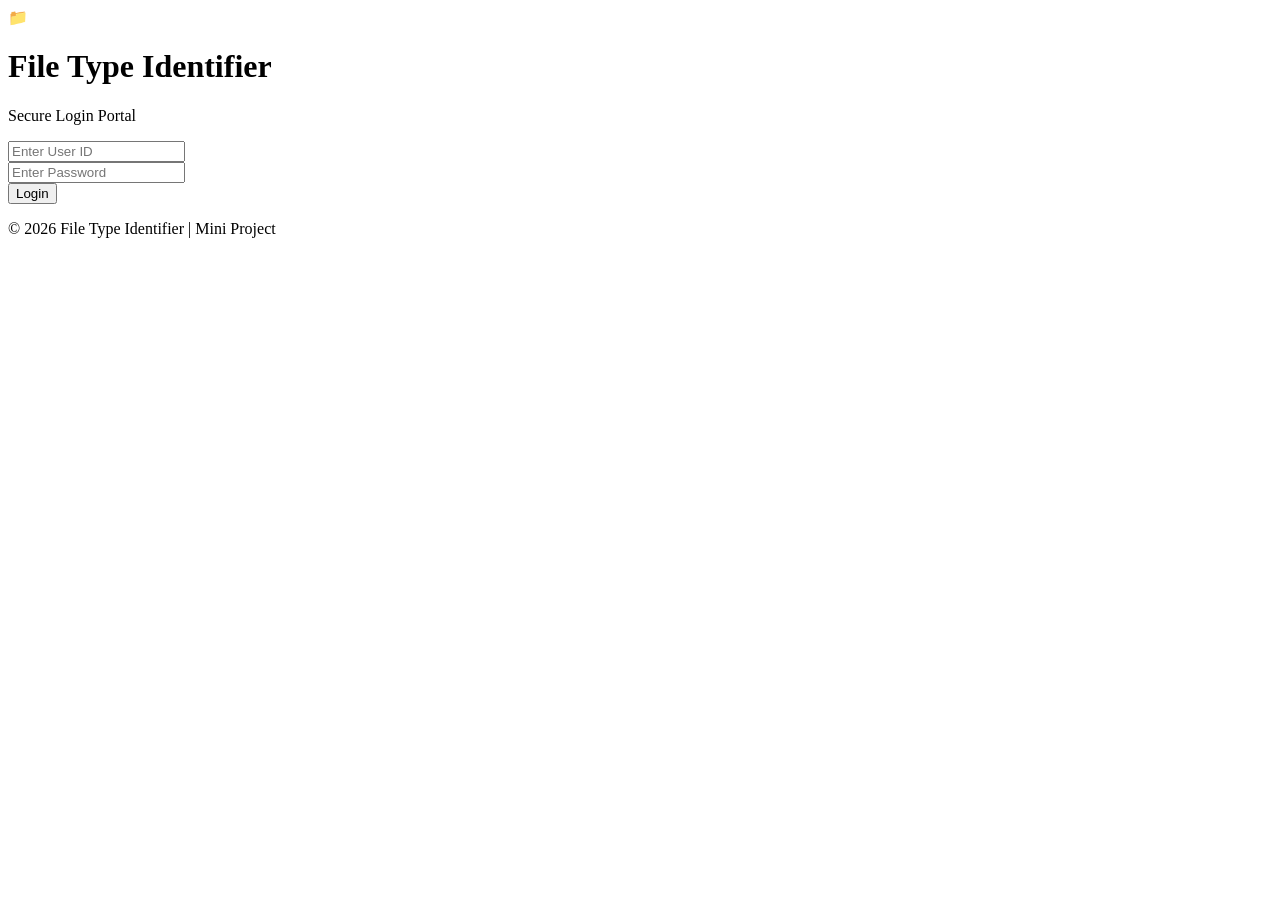
==== index.html @ f17bb9d2 "Add files via upload" ====
<!DOCTYPE html>
<html lang="en">

<head>
    <meta charset="UTF-8">
    <meta name="viewport" content="width=device-width, initial-scale=1.0">
    <title>File Type Identifier - Login</title>

    <link rel="stylesheet" href="css/login.css">

    <link href="https://fonts.googleapis.com/css2?family=Poppins:wght@300;400;500;600;700&display=swap" rel="stylesheet">
</head>

<body>

    <div class="login-box">

        <div class="logo">📁</div>

        <h1>File Type Identifier</h1>

        <p class="subtitle">
            Secure Login Portal
        </p>

        <div class="input-group">
            <input
                type="text"
                id="username"
                placeholder="Enter User ID"
                autocomplete="off">
        </div>

        <div class="input-group">
            <input
                type="password"
                id="password"
                placeholder="Enter Password">
        </div>

        <button onclick="login()">
            Login
        </button>

        <p id="message"></p>

        <div class="footer">
            © 2026 File Type Identifier | Mini Project
        </div>

    </div>

    <script src="js/login.js"></script>

</body>

</html>
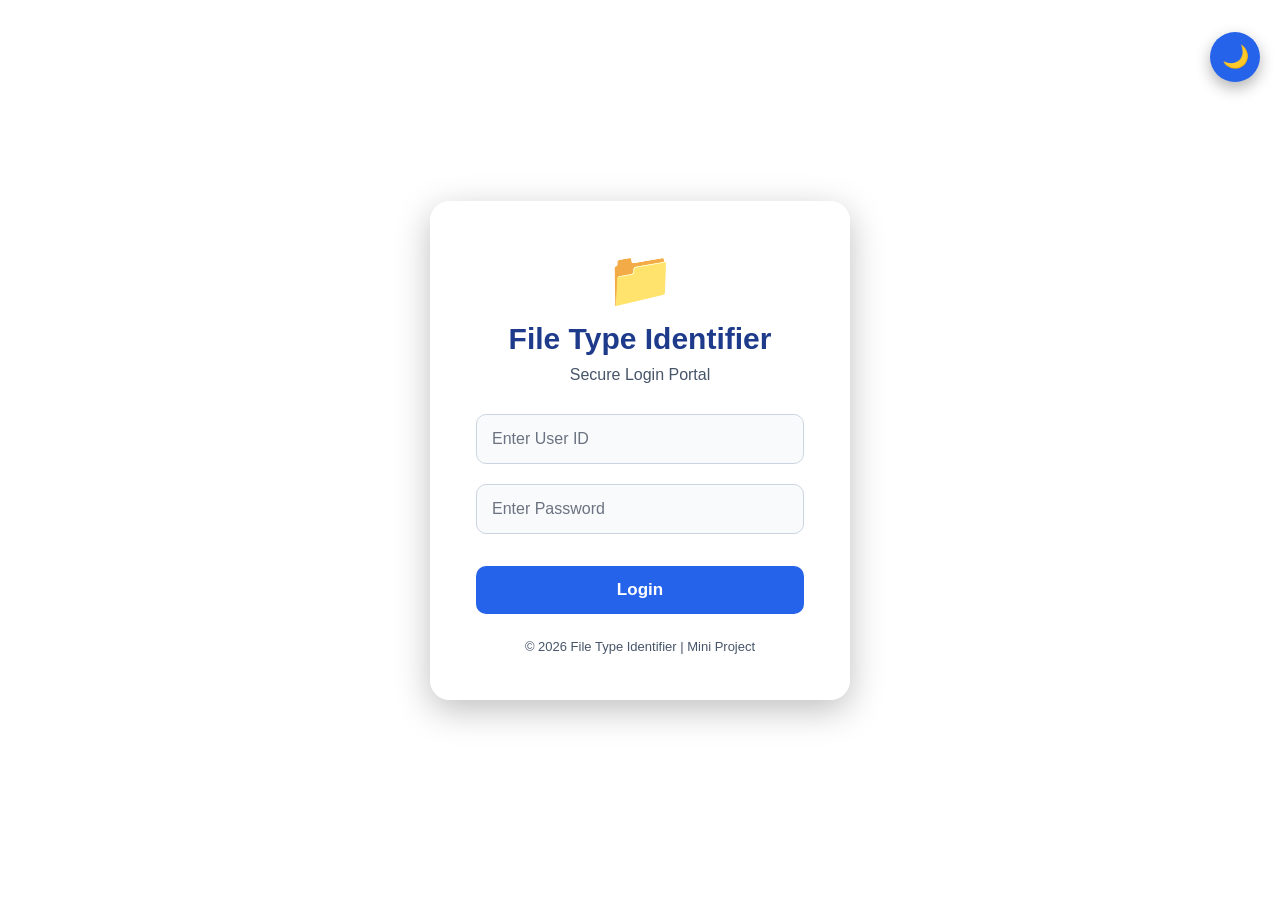
==== commit ca3a17cf: "Update index.html" ====
--- a/index.html
+++ b/index.html
@@ -1,57 +1,61 @@
-<!DOCTYPE html>
-<html lang="en">
-
-<head>
-    <meta charset="UTF-8">
-    <meta name="viewport" content="width=device-width, initial-scale=1.0">
-    <title>File Type Identifier - Login</title>
-
-    <link rel="stylesheet" href="css/login.css">
-
-    <link href="https://fonts.googleapis.com/css2?family=Poppins:wght@300;400;500;600;700&display=swap" rel="stylesheet">
-</head>
-
-<body>
-
-    <div class="login-box">
-
-        <div class="logo">📁</div>
-
-        <h1>File Type Identifier</h1>
-
-        <p class="subtitle">
-            Secure Login Portal
-        </p>
-
-        <div class="input-group">
-            <input
-                type="text"
-                id="username"
-                placeholder="Enter User ID"
-                autocomplete="off">
-        </div>
-
-        <div class="input-group">
-            <input
-                type="password"
-                id="password"
-                placeholder="Enter Password">
-        </div>
-
-        <button onclick="login()">
-            Login
-        </button>
-
-        <p id="message"></p>
-
-        <div class="footer">
-            © 2026 File Type Identifier | Mini Project
-        </div>
-
-    </div>
-
-    <script src="js/login.js"></script>
-
-</body>
-
+<!DOCTYPE html>
+<html lang="en">
+
+<head>
+    <meta charset="UTF-8">
+    <meta name="viewport" content="width=device-width, initial-scale=1.0">
+    <title>File Type Identifier - Login</title>
+
+    <link rel="stylesheet" href="login.css">
+
+    <link href="https://fonts.googleapis.com/css2?family=Poppins:wght@300;400;500;600;700&display=swap" rel="stylesheet">
+    <button id="themeBtn" class="theme-btn" onclick="toggleTheme()">
+    🌙
+        </button>
+</head>
+
+<body>
+
+    <div class="login-box">
+
+        <div class="logo">📁</div>
+
+        <h1>File Type Identifier</h1>
+
+        <p class="subtitle">
+            Secure Login Portal
+        </p>
+
+        <div class="input-group">
+            <input
+                type="text"
+                id="username"
+                placeholder="Enter User ID"
+                autocomplete="off">
+        </div>
+
+        <div class="input-group">
+            <input
+                type="password"
+                id="password"
+                placeholder="Enter Password">
+        </div>
+
+        <button onclick="login()">
+            Login
+        </button>
+
+
+        <p id="message"></p>
+
+        <div class="footer">
+            © 2026 File Type Identifier | Mini Project
+        </div>
+
+    </div>
+
+    <script src="login.js"></script>
+
+</body>
+
 </html>
--- a/login.css
+++ b/login.css
@@ -0,0 +1,473 @@
+/* Google Font */
+
+@import url('https://fonts.googleapis.com/css2?family=Poppins:wght@300;400;500;600;700&display=swap');
+
+*{
+    margin:0;
+    padding:0;
+    box-sizing:border-box;
+    font-family:'Poppins',sans-serif;
+}
+
+/* ==========================
+        BODY
+========================== */
+
+body{
+
+    height:100vh;
+
+    display:flex;
+
+    justify-content:center;
+
+    align-items:center;
+
+    background:url("../images/bg.jpg");
+
+    background-size:cover;
+
+    background-position:center;
+
+    background-repeat:no-repeat;
+
+    overflow:hidden;
+
+    transition:.4s;
+
+}
+
+/* Overlay */
+
+body::before{
+
+    content:"";
+
+    position:absolute;
+
+    top:0;
+    left:0;
+
+    width:100%;
+    height:100%;
+
+    background:rgba(255,255,255,.15);
+
+    transition:.4s;
+
+}
+
+/* ==========================
+      LOGIN BOX
+========================== */
+
+.login-box{
+
+    position:relative;
+
+    width:420px;
+
+    padding:45px;
+
+    border-radius:20px;
+
+    background:rgba(255,255,255,.18);
+
+    backdrop-filter:blur(18px);
+
+    border:1px solid rgba(255,255,255,.3);
+
+    box-shadow:0 10px 35px rgba(0,0,0,.25);
+
+    color:white;
+
+    text-align:center;
+
+    animation:fadeIn .8s;
+
+    z-index:10;
+
+}
+
+@keyframes fadeIn{
+
+    from{
+
+        opacity:0;
+
+        transform:translateY(-25px);
+
+    }
+
+    to{
+
+        opacity:1;
+
+        transform:translateY(0);
+
+    }
+
+}
+
+/* ==========================
+        LOGO
+========================== */
+
+.logo{
+
+    font-size:55px;
+
+    margin-bottom:10px;
+
+}
+
+h1{
+
+    font-size:30px;
+
+    margin-bottom:10px;
+
+}
+
+.subtitle{
+
+    color:#f1f5f9;
+
+    margin-bottom:30px;
+
+}
+
+/* ==========================
+        INPUT
+========================== */
+
+.input-group{
+
+    margin-bottom:20px;
+
+}
+
+.input-group input{
+
+    width:100%;
+
+    padding:15px;
+
+    border:none;
+
+    outline:none;
+
+    border-radius:10px;
+
+    background:rgba(255,255,255,.2);
+
+    color:white;
+
+    font-size:16px;
+
+    transition:.3s;
+
+}
+
+.input-group input:focus{
+
+    transform:scale(1.02);
+
+}
+
+.input-group input::placeholder{
+
+    color:#eeeeee;
+
+}
+
+/* ==========================
+       LOGIN BUTTON
+========================== */
+
+button{
+
+    width:100%;
+
+    padding:14px;
+
+    margin-top:12px;
+
+    border:none;
+
+    border-radius:10px;
+
+    background:#2563eb;
+
+    color:white;
+
+    font-size:17px;
+
+    font-weight:600;
+
+    cursor:pointer;
+
+    transition:.3s;
+
+}
+
+button:hover{
+
+    background:#1d4ed8;
+
+    transform:translateY(-2px);
+
+}
+
+/* ==========================
+       MESSAGE
+========================== */
+
+#message{
+
+    margin-top:15px;
+
+    color:#FFD54F;
+
+    font-weight:bold;
+
+}
+
+/* ==========================
+       FOOTER
+========================== */
+
+.footer{
+
+    margin-top:25px;
+
+    font-size:13px;
+
+    color:#e2e8f0;
+
+}
+
+/* ==========================
+      THEME BUTTON
+========================== */
+
+.theme-btn{
+
+    position:fixed;
+
+    top:20px;
+
+    right:20px;
+
+    width:50px;
+
+    height:50px;
+
+    border:none;
+
+    border-radius:50%;
+
+    background:#2563eb;
+
+    color:white;
+
+    font-size:22px;
+
+    display:flex;
+
+    justify-content:center;
+
+    align-items:center;
+
+    cursor:pointer;
+
+    box-shadow:0 6px 15px rgba(0,0,0,.3);
+
+    transition:.3s;
+
+    z-index:999;
+
+}
+
+.theme-btn:hover{
+
+    transform:scale(1.1);
+
+    background:#1d4ed8;
+
+}
+
+/* ===================================
+          LIGHT MODE
+=================================== */
+
+body.light{
+
+    background:url("../images/bg.jpg");
+
+    background-size:cover;
+
+    background-position:center;
+
+}
+
+body.light::before{
+
+    background:rgba(255,255,255,.25);
+
+}
+
+body.light .login-box{
+
+    background:rgba(255,255,255,.85);
+
+    color:#1f2937;
+
+}
+
+body.light h1{
+
+    color:#1e3a8a;
+
+}
+
+body.light .subtitle{
+
+    color:#475569;
+
+}
+
+body.light input{
+
+    background:#f8fafc;
+
+    color:#111827;
+
+    border:1px solid #cbd5e1;
+
+}
+
+body.light input::placeholder{
+
+    color:#6b7280;
+
+}
+
+body.light .footer{
+
+    color:#475569;
+
+}
+
+body.light #message{
+
+    color:#d97706;
+
+}
+
+/* ===================================
+          DARK MODE
+=================================== */
+
+body.dark{
+
+    background:#0f172a;
+
+}
+
+body.dark::before{
+
+    background:rgba(0,0,0,.65);
+
+}
+
+body.dark .login-box{
+
+    background:rgba(15,23,42,.88);
+
+    border:1px solid rgba(255,255,255,.15);
+
+    color:white;
+
+}
+
+body.dark h1{
+
+    color:white;
+
+}
+
+body.dark .subtitle{
+
+    color:#cbd5e1;
+
+}
+
+body.dark input{
+
+    background:#334155;
+
+    color:white;
+
+    border:1px solid #475569;
+
+}
+
+body.dark input::placeholder{
+
+    color:#cbd5e1;
+
+}
+
+body.dark button{
+
+    background:#2563eb;
+
+}
+
+body.dark button:hover{
+
+    background:#1d4ed8;
+
+}
+
+body.dark .footer{
+
+    color:#cbd5e1;
+
+}
+
+body.dark #message{
+
+    color:#facc15;
+
+}
+
+/* ==========================
+      RESPONSIVE
+========================== */
+
+@media(max-width:500px){
+
+.login-box{
+
+    width:90%;
+
+    padding:30px;
+
+}
+
+.theme-btn{
+
+    width:45px;
+
+    height:45px;
+
+}
+
+}
+body.light .logo{
+
+    color:#2563eb;
+
+}
